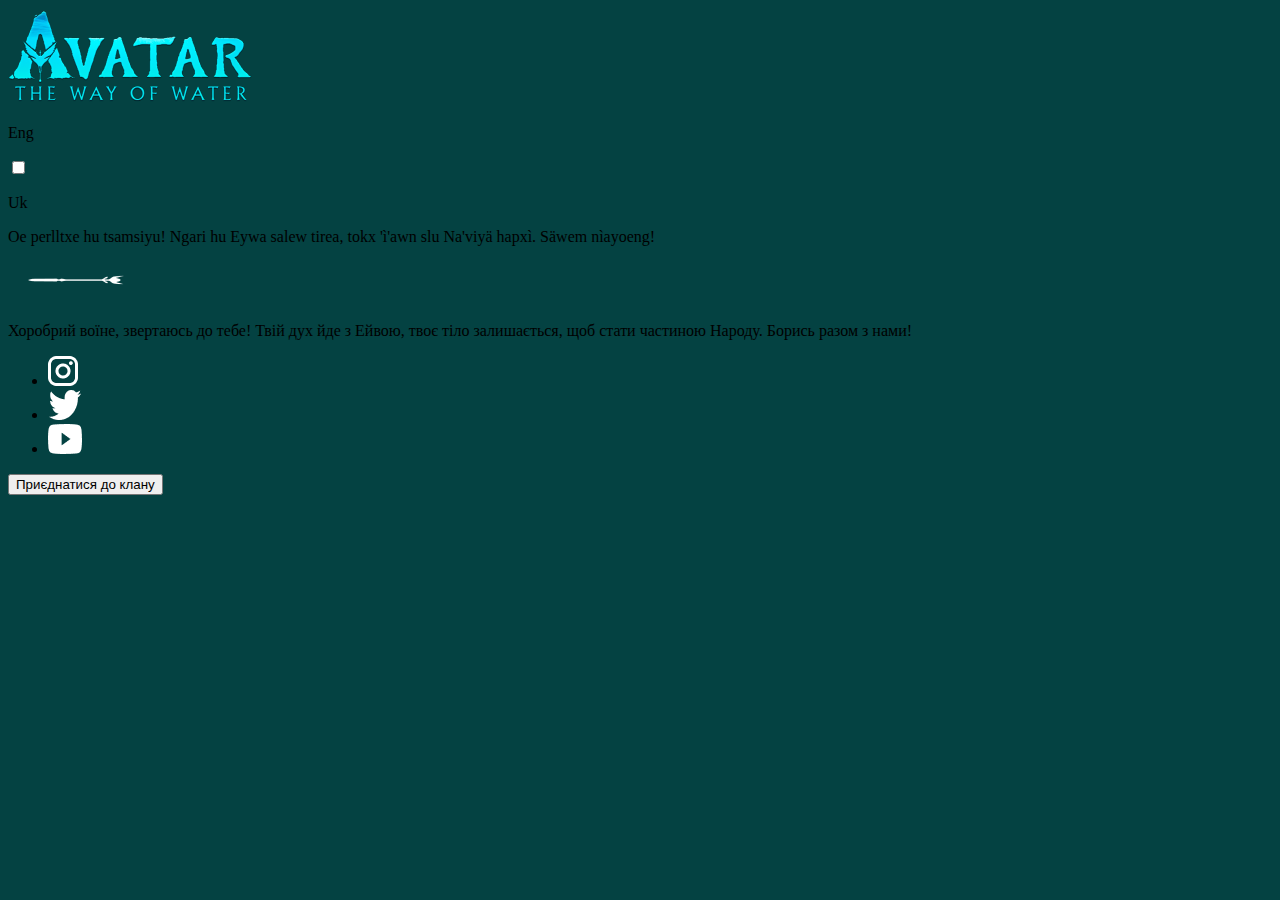
==== index.html @ 8af002b9 "just start" ====
<!DOCTYPE html>
<html lang="en">
<head>
    <meta charset="UTF-8">
    <meta name="viewport" content="width=device-width, initial-scale=1.0">
    <title>Avatar the way of water</title>
    <link rel="stylesheet" href="./style/style.css">
</head>
<body>
    <header>
  <img src="./images/avatar_logo.png" alt="Avatar the way of water">
  <p>Eng</p>
  <input type="checkbox" role="switch">
  <p>Uk</p>
    </header>
    <main>
        <!-- hero section -->
        <section>
            <p>Oe perlltxe hu tsamsiyu! Ngari hu Eywa salew tirea, tokx 'ì'awn slu Na'viyä hapxì. Säwem nìayoeng!</p>
            <img src="./images/arrow.png" alt="arrow">
            <p>Хоробрий воїне, звертаюсь до тебе! Твій дух йде з Ейвою, твоє тіло залишається, щоб стати частиною Народу. Борись разом з нами!</p>
            <ul>
                <li>
                    <img src="./images/instagram.png" alt="instagram">
                </li>
                <li>
                    <img src="./images/twitter.png" alt="twitter">
                </li>
                <li>
                    <img src="./images/youtube.png" alt="youtube">
                </li>
            </ul>
            <button>Приєднатися до клану</button>
        </section>
        <!-- slogan -->
        <section>

        </section>
        <!-- trailer -->
        <section>

        </section>
        <!-- info -->
        <section>

        </section>
        <!-- language -->
        <section>

        </section>
        <!-- quote -->
        <section>

        </section>

    </main>
    <footer>

    </footer>
    
</body>
</html>
---- style/style.css ----
body {
    background-color: rgb(4, 66, 66);
}
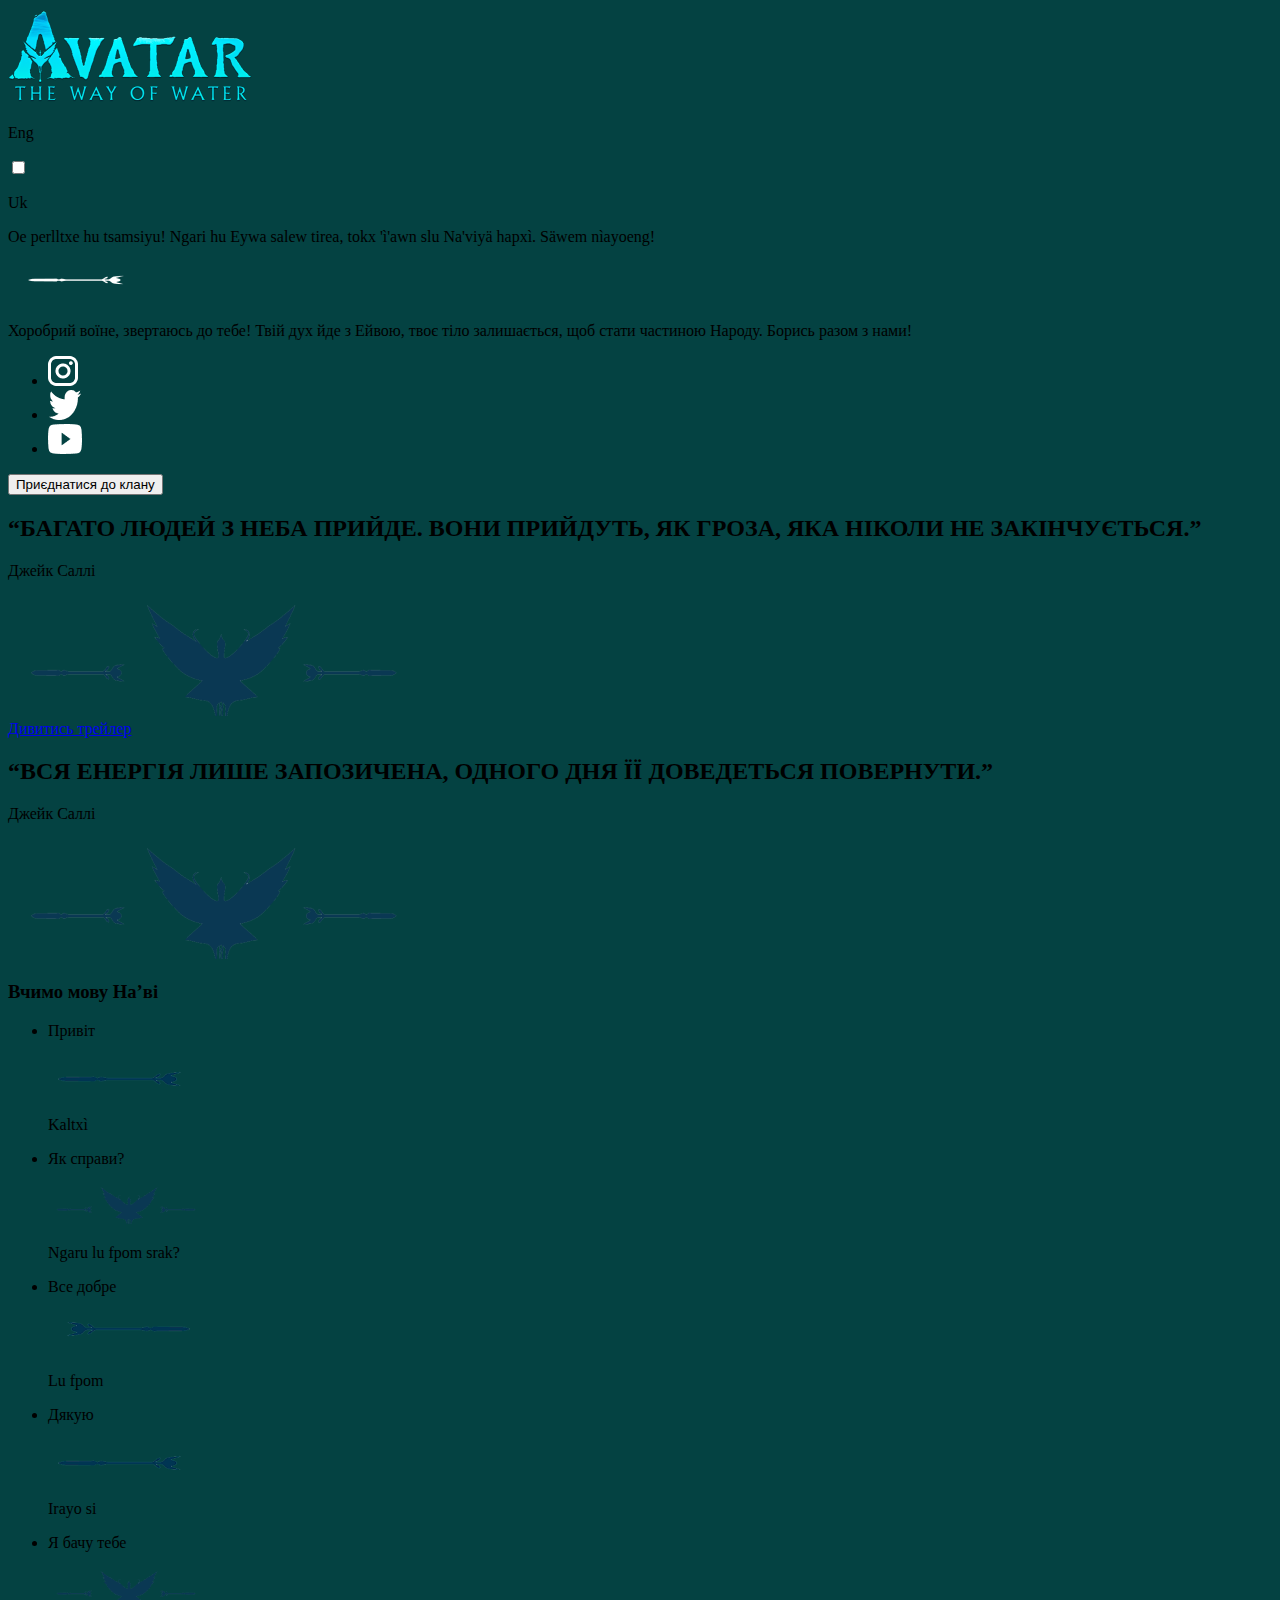
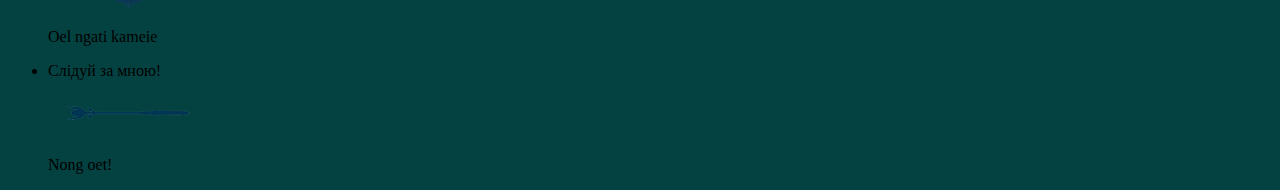
==== commit be1acec9: "more" ====
--- a/index.html
+++ b/index.html
@@ -34,19 +34,55 @@
         </section>
         <!-- slogan -->
         <section>
-
+            <h2>“БАГАТО ЛЮДЕЙ З НЕБА ПРИЙДЕ. ВОНИ ПРИЙДУТЬ, ЯК ГРОЗА, ЯКА НІКОЛИ НЕ ЗАКІНЧУЄТЬСЯ.”</h2>
+            <p>Джейк Саллі</p>
+            <img src="./images/Rectangle.png" alt="">
         </section>
         <!-- trailer -->
         <section>
-
+            <a href="https://www.youtube.com/watch?v=JG5pb3Y8kPY">Дивитись трейлер</a>
         </section>
         <!-- info -->
         <section>
-
+            <h2>“ВСЯ ЕНЕРГІЯ ЛИШЕ ЗАПОЗИЧЕНА, ОДНОГО ДНЯ ЇЇ ДОВЕДЕТЬСЯ ПОВЕРНУТИ.”</h2>
+            <p>Джейк Саллі</p>
+            <img src="./images/Rectangle.png" alt="">
         </section>
         <!-- language -->
         <section>
-
+            <h3>Вчимо мову На’ві</h3>
+            <ul>
+                <li>
+                    <p>Привіт</p>
+                    <img src="./images/Rectangle_2.png" alt="">
+                    <p>Kaltxì</p>
+                </li>
+                <li>
+                    <p>Як справи?</p>
+                    <img src="./images/Rectangle_3.png" alt="">
+                    <p>Ngaru lu fpom srak?</p>
+                </li>
+                <li>
+                    <p>Все добре</p>
+                    <img src="./images/Rectangle_4.png" alt="">
+                    <p>Lu fpom</p>
+                </li>
+                <li>
+                    <p>Дякую</p>
+                    <img src="./images/Rectangle_2.png" alt="">
+                    <p>Irayo si</p>
+                </li>
+                <li>
+                    <p>Я бачу тебе</p>
+                    <img src="./images/Rectangle_3.png" alt="">
+                    <p>Oel ngati kameie</p>
+                </li>
+                <li>
+                    <p>Слідуй за мною!</p>
+                    <img src="./images/Rectangle_4.png" alt="">
+                    <p>Nong oet!</p>
+                </li>
+            </ul>
         </section>
         <!-- quote -->
         <section>
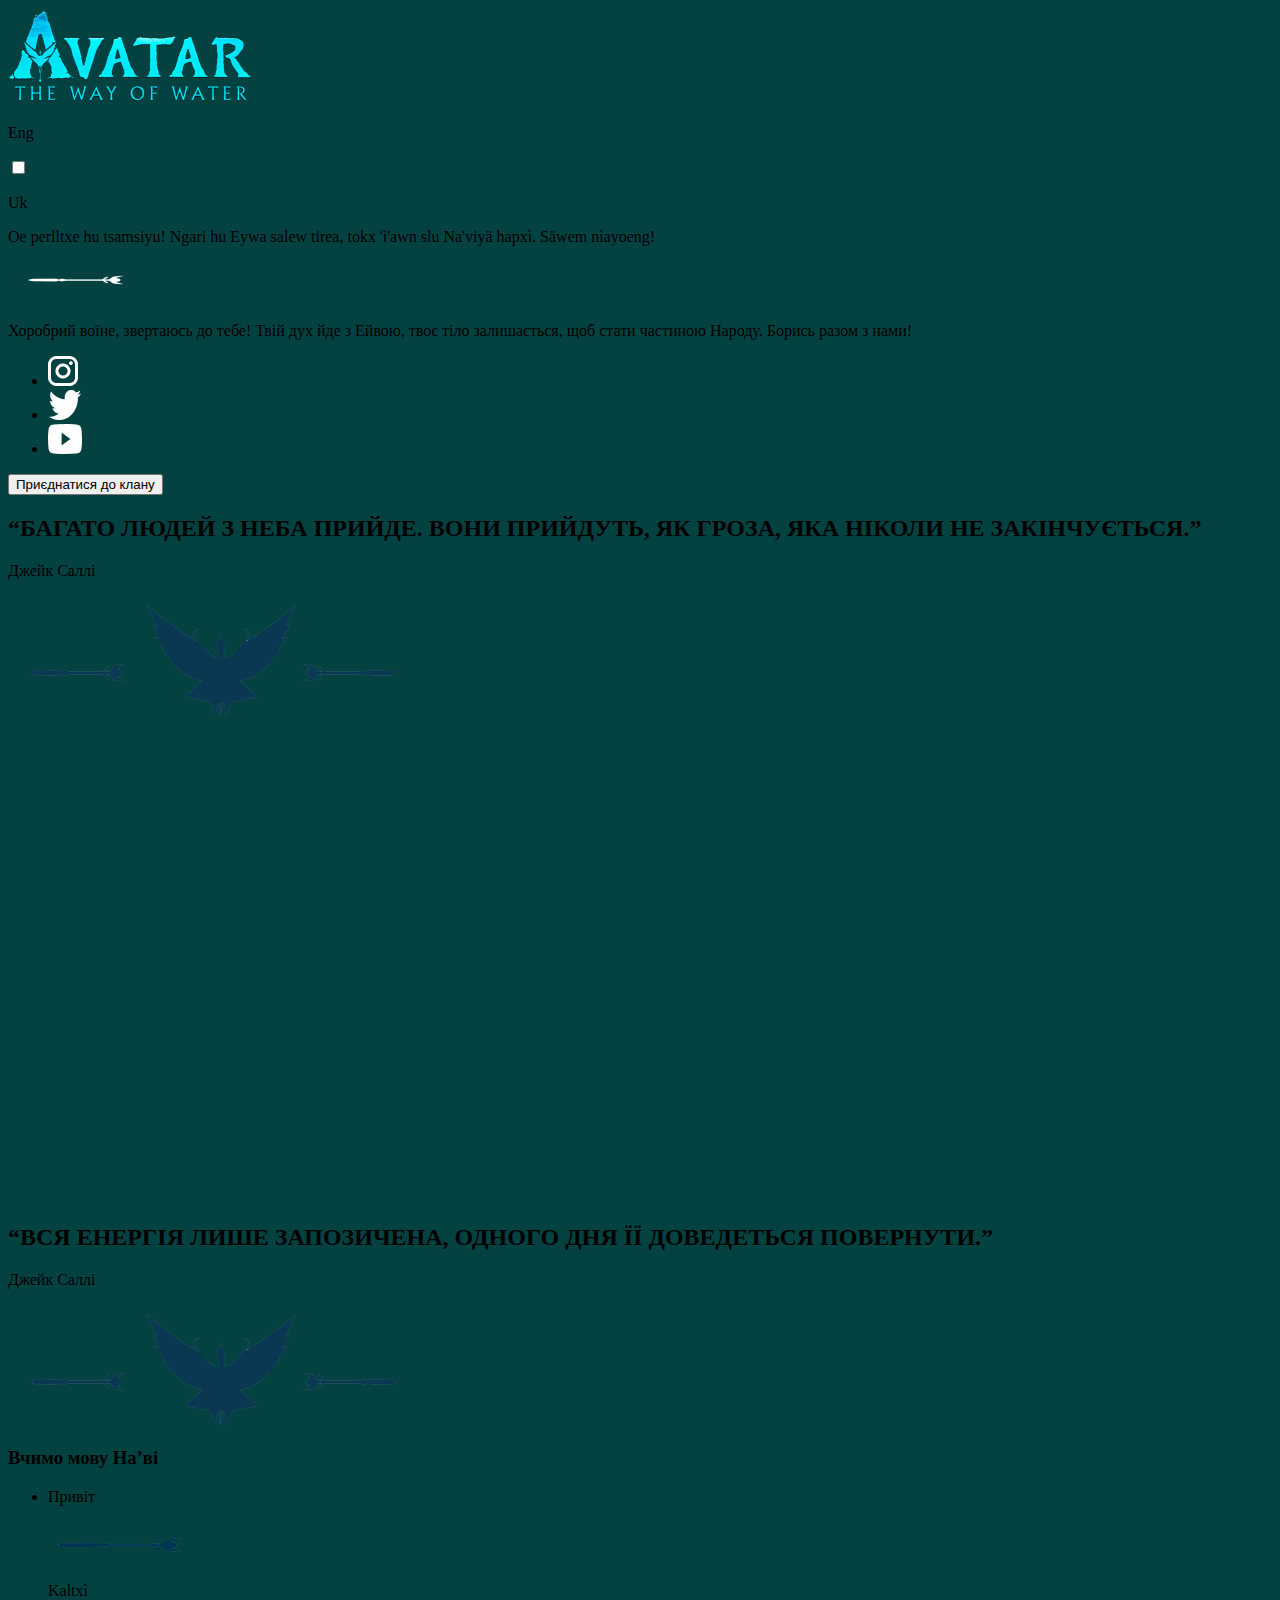
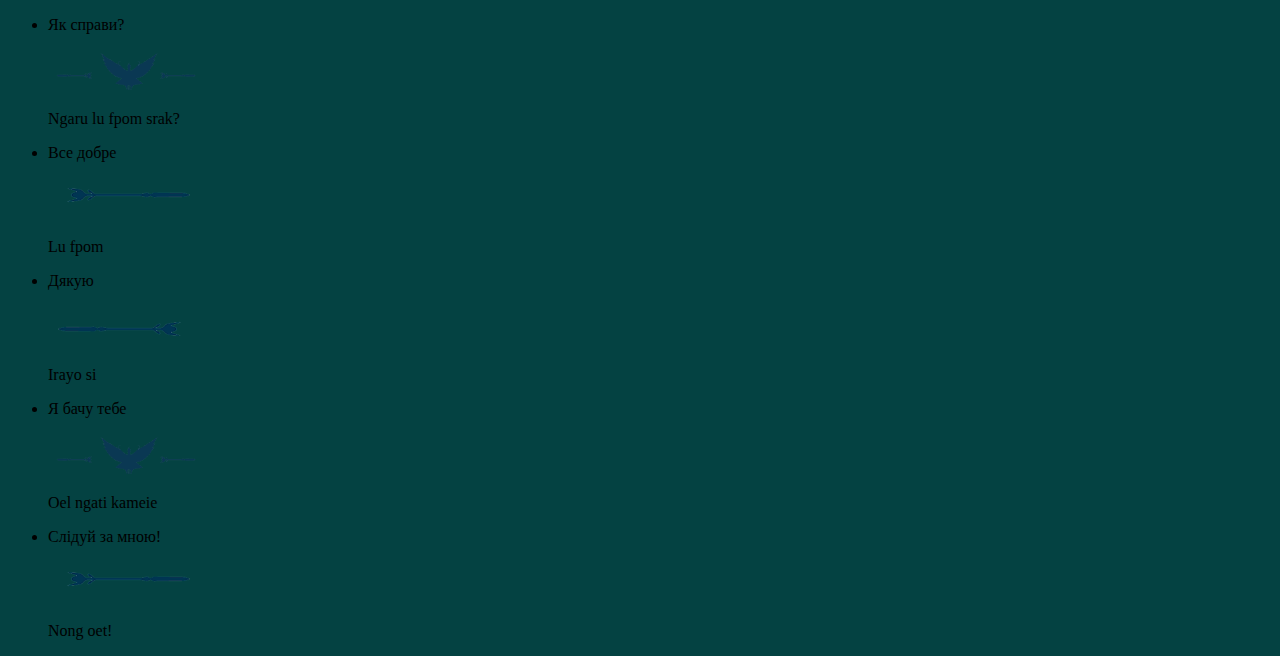
==== commit 547c0683: "hh" ====
--- a/index.html
+++ b/index.html
@@ -40,7 +40,7 @@
         </section>
         <!-- trailer -->
         <section>
-            <a href="https://www.youtube.com/watch?v=JG5pb3Y8kPY">Дивитись трейлер</a>
+            <iframe width="853" height="480" src="https://www.youtube.com/embed/d9MyW72ELq0" title="Avatar: The Way of Water | Official Trailer" frameborder="0" allow="accelerometer; autoplay; clipboard-write; encrypted-media; gyroscope; picture-in-picture; web-share" allowfullscreen></iframe>
         </section>
         <!-- info -->
         <section>
